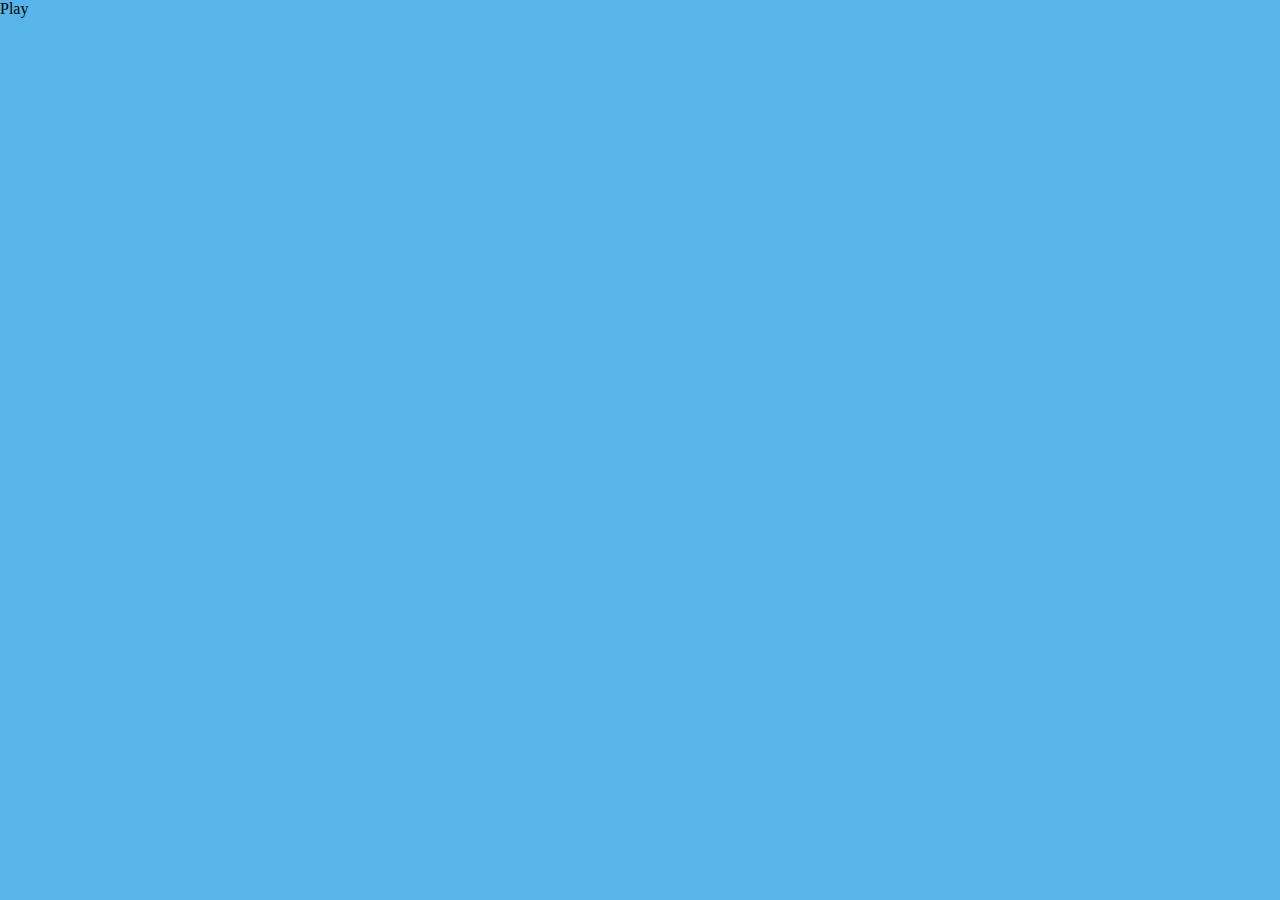
==== index.html @ 5c820115 "final classe game" ====
<!doctype html>
<html lang="en">
<head>
    <meta charset="UTF-8">
    <meta name="viewport"
          content="width=device-width, user-scalable=no, initial-scale=1.0, maximum-scale=1.0, minimum-scale=1.0">
    <link rel="stylesheet" href="/assets/css/style.css">
    <script type="module" src="/assets/js/app.js" defer></script>
    <meta http-equiv="X-UA-Compatible" content="ie=edge">
    <title>DragonSky</title>
</head>
<body>
<header>
    <div class="life">
        <p>Point de vie</p>

        <div class="pv">
            <div></div>
        </div>
    </div>
    <div class="timer-bg">
        <div class="timer">
            <div class="timer-graphic">
                <div class="arrow"></div>
                <div class="circle"></div>
            </div>
            <span class="timer-seconde btn_brd_blk">0s</span>
        </div>
    </div>

    <div class="score">
        <p>score</p>
        <p class="val">0</p>
    </div>
</header>
<main>

    <section id="home">
        <span class="btn-play">Play</span>
    </section>
    <section id="game"></section>
    <section id="win">
        <h1>win</h1>
        <span class="btn-next">Niveau Suivant</span>
        <span class="btn-home">FINI</span>
    </section>
    <section id="lose">
        <h1>lose</h1>
        <span class="btn-play">Retry</span>
        <span class="btn-home">FINI</span>
    </section>

</main>
</body>
</html>
---- assets/css/style.css ----
@keyframes animateStarting {
  0% {
    font-size: 30px;
  }
  50% {
    font-size: 100px;
  }
  100% {
    font-size: 30px;
  }
}
@keyframes animateLeftWing {
  0% {
    transform: rotate(10deg) translateX(0);
  }
  50% {
    transform: rotate(-25deg) translateX(20px);
  }
  100% {
    transform: rotate(10deg) translateX(0);
  }
}
@keyframes animateRightWing {
  0% {
    transform: rotate(-10deg) translateX(0);
  }
  50% {
    transform: rotate(25deg) translateX(-20px);
  }
  100% {
    transform: rotate(-10deg) translateX(0);
  }
}
@keyframes flipY {
  0% {
    transform: perspective(1000px) rotateY(0deg);
  }
  50% {
    transform: perspective(1000px) rotateY(90deg);
  }
  100% {
    transform: perspective(1000px) rotateY(0deg);
  }
}
/**
  animation zoom in zoom
 */
@keyframes zoom-in-zoom-level-1 {
  0% {
    transform: scale(0.8, 0.8);
  }
  50% {
    transform: scale(1, 1);
  }
  100% {
    transform: scale(0.8, 0.8);
  }
}
/**
  animation ratate any element
 */
@keyframes rotate-infinite {
  from {
    transform: rotate(0deg);
  }
  to {
    transform: rotate(360deg);
  }
}
.rotate-infinite {
  animation: rotate-infinite 2s linear infinite;
}

@keyframes cloudAnimation {
  0% {
    transform: translateX(100%);
  }
  50% {
    transform: translateX(50%);
  }
  100% {
    transform: translateX(100%);
  }
}
* {
  box-sizing: border-box;
}

body {
  background-color: #58b5ea;
  margin: 0;
  padding: 0;
}
body header {
  display: none;
  justify-content: space-between;
  align-items: center;
  position: absolute;
  height: 100px;
  top: 0;
  padding: 10px;
  width: 100vw;
}
body header .life {
  width: 30vw;
}
body header .life p {
  color: white;
  display: block;
  text-align: center;
}
body header .life .pv {
  border: 3px solid white;
  border-radius: 40px;
  width: 100%;
  position: relative;
  height: 30px;
  position: relative;
}
body header .life .pv div {
  position: absolute;
  top: 0;
  background-color: red;
  height: 100%;
  border-radius: 40px;
}
body header .timer-bg {
  margin-top: 130px;
  background-image: url("/assets/img/timer-bg.svg");
  background-repeat: no-repeat;
  background-position: center -30px;
}
body header .timer-bg .timer {
  text-align: center;
  color: #E2F500;
  padding: 110px 20px 20px;
}
body header .timer-bg .timer .timer-graphic {
  width: 70px;
  height: 70px;
  border-radius: 50%;
  border: 2px solid #000000;
  background-color: #FFDB01;
  position: relative;
  animation: zoom-in-zoom-level-1 30s ease infinite;
}
body header .timer-bg .timer .timer-graphic:before {
  content: "";
  width: 10px;
  height: 10px;
  border-radius: 50%;
  top: 50%;
  left: 50%;
  position: absolute;
  transform: translate(-50%, -50%);
  background-color: darkred;
  z-index: 10;
}
body header .timer-bg .timer .timer-graphic .arrow {
  clip-path: polygon(46.98% 25.17%, 100% 50%, 60% 50%, 60% 100%, 40% 100%, 40% 50%, 0% 50%);
  position: absolute;
  width: 12px;
  height: 42px;
  top: -10px;
  left: 28px;
  background: darkred;
  transform-origin: 50% 43px;
  transform: rotate(0deg);
  z-index: 10;
}
body header .timer-bg .timer .timer-graphic .circle {
  width: 70px;
  height: 70px;
  border: 2px solid black;
  border-radius: 50%;
  position: absolute;
  top: 50%;
  left: 50%;
  transform: translate(-50%, -50%);
  background-image: repeating-conic-gradient(from 0deg, #343434 0deg 0deg, #FFD005 0deg 360deg);
}
body header .timer-bg .timer .timer-seconde {
  padding-top: 20px;
  display: inline-block;
}
body header .score {
  width: 30vw;
  text-align: center;
  display: flex;
  flex-direction: column;
}
body header .score p:first-child {
  color: white;
  font-size: 18px;
  margin: 0;
}
body header .score p:last-child {
  color: red;
  font-size: 30px;
  margin: 0;
}
body main {
  width: 100vw;
  height: calc(100vh - 100px);
}
body main section#home {
  height: 100%;
  width: 100%;
}
body main section#game {
  display: none;
  margin-top: 100px;
  position: relative;
  width: 100%;
  height: 100%;
  overflow: hidden;
}
body main section#game .starting {
  position: absolute;
  left: 50%;
  top: 30%;
  transform: translate(-50%, -50%);
  font-size: 70px;
  animation: animateStarting 1s ease 0s;
  animation-fill-mode: forwards;
}
body main section#game .dragon {
  position: absolute;
  width: 100px;
  height: 150px;
  transition: top 0.1s ease 0s, left 0.1s ease 0s, rotate 0.3s ease 0s;
  background-image: url("/assets/img/dragon_b.svg");
  background-repeat: no-repeat;
  background-position: center;
}
body main section#game .dragon:before {
  content: "";
  width: 90px;
  height: 60px;
  background-image: url(/assets/img/dragon_l.svg);
  background-repeat: no-repeat;
  background-position: center;
  display: inline-block;
  position: absolute;
  left: -53px;
  top: 25px;
  animation: animateLeftWing 1s infinite linear;
  transform-origin: bottom right; /* ajuste l'origine de rotation de l'aile gauche */
}
body main section#game .dragon:after {
  content: "";
  width: 90px;
  height: 60px;
  background-image: url(/assets/img/dragon_r.svg);
  background-repeat: no-repeat;
  background-position: center;
  display: inline-block;
  position: absolute;
  right: -53px;
  top: 25px;
  animation: animateRightWing 1s infinite linear;
  transform-origin: bottom left;
}
body main section#game .small-rock, body main section#game .gold, body main section#game .goat, body main section#game .big-rock {
  width: 90px;
  height: 90px;
  border-radius: 50%;
  position: absolute;
  opacity: 0;
  background-image: url("/assets/img/small-rock.svg");
  background-repeat: no-repeat;
  background-size: auto 100%;
}
@media screen and (max-width: 767px) {
  body main section#game .small-rock, body main section#game .gold, body main section#game .goat, body main section#game .big-rock {
    width: 50px;
    height: 50px;
  }
}
body main section#game .big-rock {
  width: 160px;
  height: 160px;
  background-image: url("/assets/img/big-rock.svg");
  background-repeat: no-repeat;
  background-size: auto 100%;
}
@media screen and (max-width: 767px) {
  body main section#game .big-rock {
    width: 80px;
    height: 80px;
  }
}
body main section#game .goat {
  background-image: url("/assets/img/goat.svg");
  background-repeat: no-repeat;
  background-size: auto 100%;
  border-radius: 0;
  background-color: transparent;
  border: none;
  width: 180px;
  height: 180px;
}
@media screen and (max-width: 767px) {
  body main section#game .goat {
    width: 100px;
    height: 100px;
  }
}
body main section#game .gold {
  background-color: gold;
  width: 30px;
  height: 30px;
  background-image: url("/assets/img/coin.png");
  background-repeat: no-repeat;
  background-size: 100%;
  animation: flipY 2s infinite linear;
}
body main section#game .cloud-a,
body main section#game .cloud-b,
body main section#game .cloud-c {
  position: absolute;
  border-radius: 50%;
  opacity: 0.8;
  z-index: -1;
  mix-blend-mode: lighten;
  background-repeat: no-repeat;
}
body main section#game .cloud-a {
  background-image: url("/assets/img/cloud-a.svg");
}
body main section#game .cloud-b {
  background-image: url("/assets/img/cloud-b.svg");
}
body main section#game .cloud-c {
  background-image: url("/assets/img/cloud-c.svg");
}
body main section#lose {
  position: relative;
  width: 100%;
  height: 100%;
  overflow: hidden;
  display: none;
}
body main section#lose .btn-play, body main section#lose .btn-home {
  display: block;
}
body main section#win {
  position: relative;
  width: 100%;
  height: 100%;
  overflow: hidden;
  display: none;
}
body main section#win .btn-play, body main section#win .btn-home {
  display: block;
}
body main .cloud-animate {
  animation: cloudAnimation 20s linear infinite;
}

/*# sourceMappingURL=style.css.map */
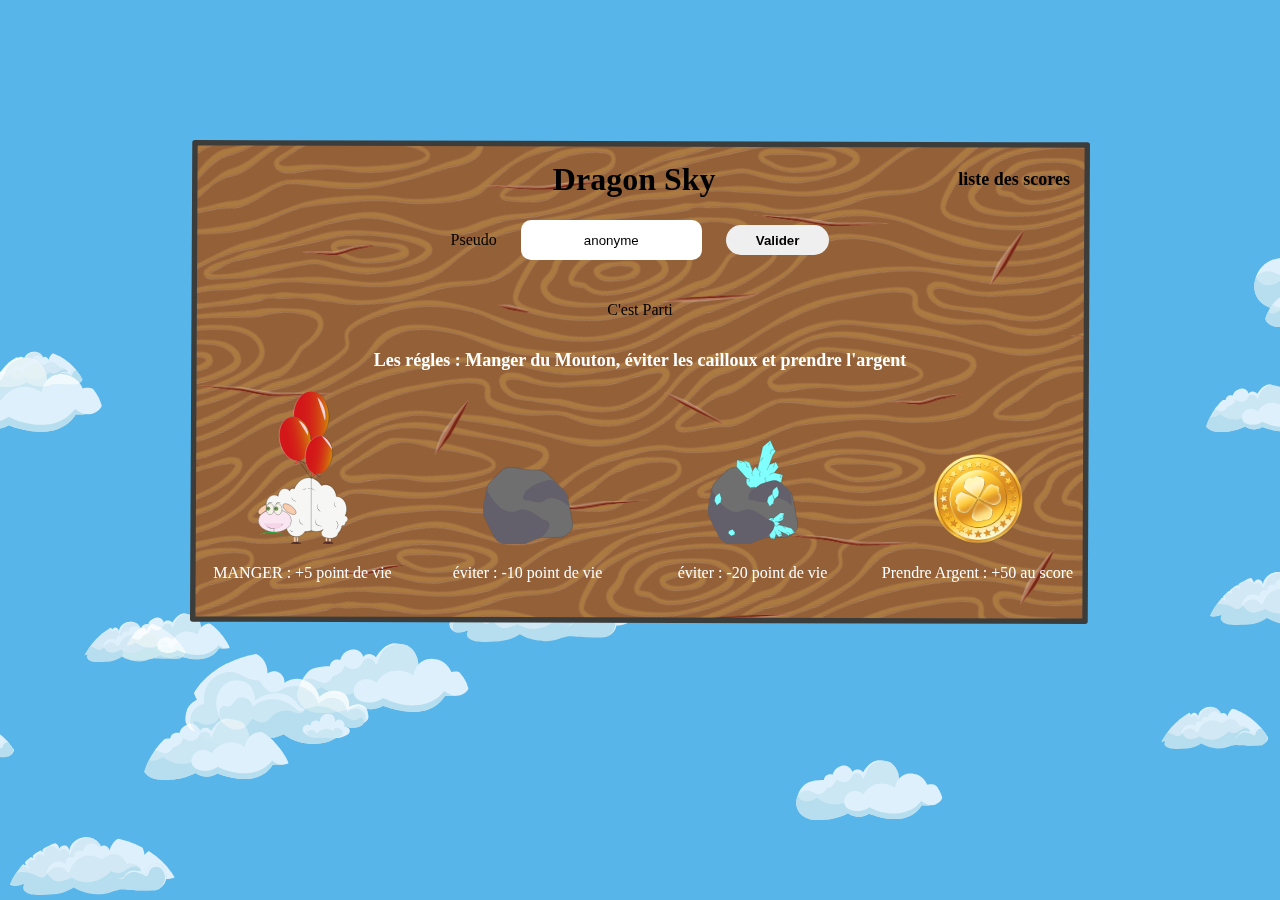
==== commit c863f76b: "add save score in local storage" ====
--- a/index.html
+++ b/index.html
@@ -36,7 +36,41 @@
 <main>
 
     <section id="home">
-        <span class="btn-play">Play</span>
+        <div class="card">
+            <div class="header">
+                <span class="last-score"></span></span>
+                <h1>Dragon Sky</h1>
+                <span class="list-score">liste des scores</span>
+            </div>
+            <div class="form">
+                <div>
+                    <label for="login">Pseudo</label>
+                    <input type="text" id="login">
+                    <button class="btn-submit">Valider</button>
+                </div>
+                <span class="btn-play">C'est Parti</span>
+            </div>
+            <div class="slug">Les régles : Manger du Mouton, éviter les cailloux et prendre l'argent</div>
+            <div class="rules">
+                <div>
+                    <img src="/assets/img/goat.svg" alt="">
+                    <p>MANGER : +5 point de vie</p>
+                </div>
+                <div>
+                    <img src="/assets/img/small-rock.svg" alt="">
+                    <p>éviter : -10 point de vie</p>
+                </div>
+                <div>
+                    <img src="/assets/img/big-rock.svg" alt="">
+                    <p>éviter : -20 point de vie</p>
+                </div>
+                <div>
+                    <img src="/assets/img/coin.png" alt="">
+                    <p>Prendre Argent : +50 au score </p>
+                </div>
+
+            </div>
+        </div>
     </section>
     <section id="game"></section>
     <section id="win">
--- a/assets/css/style.css
+++ b/assets/css/style.css
@@ -206,6 +206,89 @@
 body main section#home {
   height: 100%;
   width: 100%;
+  position: relative;
+  overflow: hidden;
+  margin-top: 100px;
+}
+body main section#home .card {
+  width: 95vw;
+  max-width: 900px;
+  height: 80vh;
+  background-image: url(/assets/img/card.svg);
+  background-repeat: no-repeat;
+  background-size: 100%;
+  position: absolute;
+  top: 50%;
+  left: 50%;
+  transform: translate(-50%, -50%);
+}
+body main section#home .card .header {
+  display: flex;
+  justify-content: space-between;
+  align-items: center;
+  padding: 0 20px;
+}
+body main section#home .card .header .last-score, body main section#home .card .header .list-score {
+  font-size: 18px;
+  font-weight: bold;
+  min-width: 100px;
+}
+body main section#home .card .header h1 {
+  text-align: center;
+}
+body main section#home .card .form {
+  display: flex;
+  justify-content: center;
+  flex-direction: column;
+  gap: 30px;
+  text-align: center;
+  line-height: 40px;
+}
+body main section#home .card .form input {
+  height: 40px;
+  border-radius: 10px;
+  border: none;
+  box-shadow: none;
+  text-align: center;
+  margin: 0 20px;
+}
+body main section#home .card .form button {
+  padding: 0 30px;
+  border-radius: 25px;
+  border: none;
+  box-shadow: none;
+  font-weight: bold;
+  height: 30px;
+}
+body main section#home .card .slug {
+  padding: 20px;
+  font-size: 18px;
+  font-weight: bold;
+  text-align: center;
+  color: white;
+}
+body main section#home .card .rules {
+  display: flex;
+  justify-content: space-between;
+  align-items: flex-end;
+  flex-wrap: wrap;
+  align-content: flex-end;
+  position: relative;
+}
+body main section#home .card .rules div {
+  width: 25%;
+  text-align: center;
+}
+body main section#home .card .rules div img {
+  width: 50%;
+  max-height: 100%;
+  object-fit: contain;
+}
+body main section#home .card .rules div img:nth-child(1) {
+  max-width: 40%;
+}
+body main section#home .card .rules div p {
+  color: white;
 }
 body main section#game {
   display: none;
@@ -315,9 +398,29 @@
   background-size: 100%;
   animation: flipY 2s infinite linear;
 }
-body main section#game .cloud-a,
-body main section#game .cloud-b,
-body main section#game .cloud-c {
+body main section#lose {
+  position: relative;
+  width: 100%;
+  height: 100%;
+  overflow: hidden;
+  display: none;
+}
+body main section#lose .btn-play, body main section#lose .btn-home {
+  display: block;
+}
+body main section#win {
+  position: relative;
+  width: 100%;
+  height: 100%;
+  overflow: hidden;
+  display: none;
+}
+body main section#win .btn-play, body main section#win .btn-home {
+  display: block;
+}
+body main .cloud-a,
+body main .cloud-b,
+body main .cloud-c {
   position: absolute;
   border-radius: 50%;
   opacity: 0.8;
@@ -325,34 +428,14 @@
   mix-blend-mode: lighten;
   background-repeat: no-repeat;
 }
-body main section#game .cloud-a {
+body main .cloud-a {
   background-image: url("/assets/img/cloud-a.svg");
 }
-body main section#game .cloud-b {
+body main .cloud-b {
   background-image: url("/assets/img/cloud-b.svg");
 }
-body main section#game .cloud-c {
+body main .cloud-c {
   background-image: url("/assets/img/cloud-c.svg");
-}
-body main section#lose {
-  position: relative;
-  width: 100%;
-  height: 100%;
-  overflow: hidden;
-  display: none;
-}
-body main section#lose .btn-play, body main section#lose .btn-home {
-  display: block;
-}
-body main section#win {
-  position: relative;
-  width: 100%;
-  height: 100%;
-  overflow: hidden;
-  display: none;
-}
-body main section#win .btn-play, body main section#win .btn-home {
-  display: block;
 }
 body main .cloud-animate {
   animation: cloudAnimation 20s linear infinite;
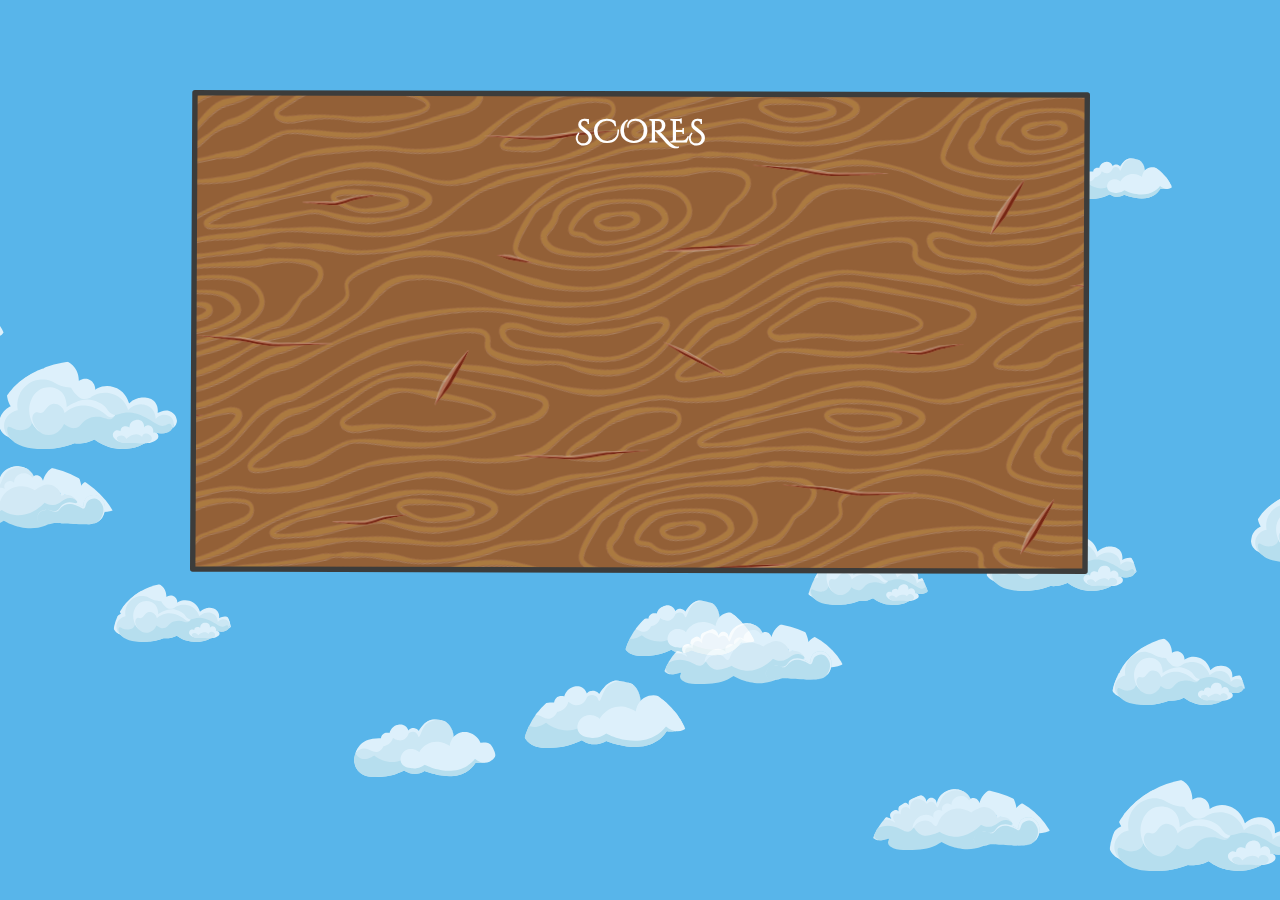
==== commit 72105a1b: "final version with assets design" ====
--- a/index.html
+++ b/index.html
@@ -35,17 +35,17 @@
 </header>
 <main>
 
-    <section id="home">
+    <section id="home" style="display: none">
         <div class="card">
             <div class="header">
                 <span class="last-score"></span></span>
                 <h1>Dragon Sky</h1>
-                <span class="list-score">liste des scores</span>
+                <span class="btn-list">liste des scores</span>
             </div>
             <div class="form">
                 <div>
                     <label for="login">Pseudo</label>
-                    <input type="text" id="login">
+                    <input  placeholder="Login" type="text" id="login">
                     <button class="btn-submit">Valider</button>
                 </div>
                 <span class="btn-play">C'est Parti</span>
@@ -73,15 +73,19 @@
         </div>
     </section>
     <section id="game"></section>
-    <section id="win">
-        <h1>win</h1>
-        <span class="btn-next">Niveau Suivant</span>
-        <span class="btn-home">FINI</span>
+    <section id="win" >
+        <span class="btn-next"></span>
+        <span class="btn-home"></span>
     </section>
-    <section id="lose">
-        <h1>lose</h1>
-        <span class="btn-play">Retry</span>
-        <span class="btn-home">FINI</span>
+    <section id="lose" >
+        <span class="btn-play"></span>
+        <span class="btn-home"></span>
+    </section>
+    <section id="list-score" style="display: block" >
+        <div class="card">
+            <div class="header"><h1>SCORES</h1></div>
+            <ul></ul>
+        </div>
     </section>
 
 </main>
--- a/assets/css/style.css
+++ b/assets/css/style.css
@@ -82,7 +82,14 @@
     transform: translateX(100%);
   }
 }
+@font-face {
+  font-family: "cinzel";
+  src: url("/assets/fonts/CinzelDecorative-Black.ttf");
+  src: url("/assets/fonts/CinzelDecorative-Bold.ttf");
+  src: url("/assets/fonts/CinzelDecorative-Regular.ttf");
+}
 * {
+  font-family: cinzel, "roboto", "sans-serif";
   box-sizing: border-box;
 }
 
@@ -227,6 +234,7 @@
   justify-content: space-between;
   align-items: center;
   padding: 0 20px;
+  color: white;
 }
 body main section#home .card .header .last-score, body main section#home .card .header .list-score {
   font-size: 18px;
@@ -251,6 +259,10 @@
   box-shadow: none;
   text-align: center;
   margin: 0 20px;
+}
+body main section#home .card .form label {
+  font-weight: bold;
+  color: white;
 }
 body main section#home .card .form button {
   padding: 0 30px;
@@ -260,6 +272,20 @@
   font-weight: bold;
   height: 30px;
 }
+body main section#home .card .form .btn-play {
+  font-weight: bold;
+  color: white;
+  border: 2px solid white;
+  max-width: 200px;
+  margin: 0 auto;
+  margin: 0 auto;
+  border-radius: 25px;
+  flex: 1;
+  width: 25%;
+}
+body main section#home .card .form .btn-play:active {
+  background-color: rgba(255, 255, 255, 0.2);
+}
 body main section#home .card .slug {
   padding: 20px;
   font-size: 18px;
@@ -289,6 +315,8 @@
 }
 body main section#home .card .rules div p {
   color: white;
+  font-weight: bold;
+  font-size: 14px;
 }
 body main section#game {
   display: none;
@@ -401,22 +429,80 @@
 body main section#lose {
   position: relative;
   width: 100%;
-  height: 100%;
+  height: 100vh;
   overflow: hidden;
   display: none;
+  background-image: url(/assets/img/lose.png);
+  background-repeat: no-repeat;
+  background-size: 100%;
+  background-color: #411d0c;
 }
 body main section#lose .btn-play, body main section#lose .btn-home {
   display: block;
+  position: absolute;
+  bottom: 180px;
+  right: 20px;
+  width: 230px;
+  height: 60px;
+}
+body main section#lose .btn-play:active, body main section#lose .btn-play:hover, body main section#lose .btn-home:active, body main section#lose .btn-home:hover {
+  cursor: pointer;
+}
+body main section#lose .btn-play {
+  bottom: 240px;
 }
 body main section#win {
   position: relative;
   width: 100%;
-  height: 100%;
+  height: 100vh;
   overflow: hidden;
   display: none;
-}
-body main section#win .btn-play, body main section#win .btn-home {
+  background-image: url(/assets/img/win.png);
+  background-repeat: no-repeat;
+  background-size: 100%;
+  background-color: #411d0c;
+}
+body main section#win .btn-next, body main section#win .btn-home {
   display: block;
+  position: absolute;
+  width: 250px;
+  height: 130px;
+}
+body main section#win .btn-next:active, body main section#win .btn-next:hover, body main section#win .btn-home:active, body main section#win .btn-home:hover {
+  cursor: pointer;
+}
+body main section#win .btn-next {
+  bottom: 210px;
+  right: 40px;
+}
+body main section#win .btn-home {
+  bottom: 205px;
+  left: 70px;
+}
+body main section#list-score {
+  position: relative;
+  width: 100%;
+  height: 100vh;
+  overflow: hidden;
+}
+body main section#list-score .card {
+  width: 95vw;
+  max-width: 900px;
+  height: 80vh;
+  background-image: url(/assets/img/card.svg);
+  background-repeat: no-repeat;
+  background-size: 100%;
+  position: absolute;
+  top: 50%;
+  left: 50%;
+  transform: translate(-50%, -50%);
+}
+body main section#list-score .card .header {
+  padding: 0 20px;
+  color: white;
+}
+body main section#list-score .card .header h1 {
+  text-align: center;
 }
 body main .cloud-a,
 body main .cloud-b,
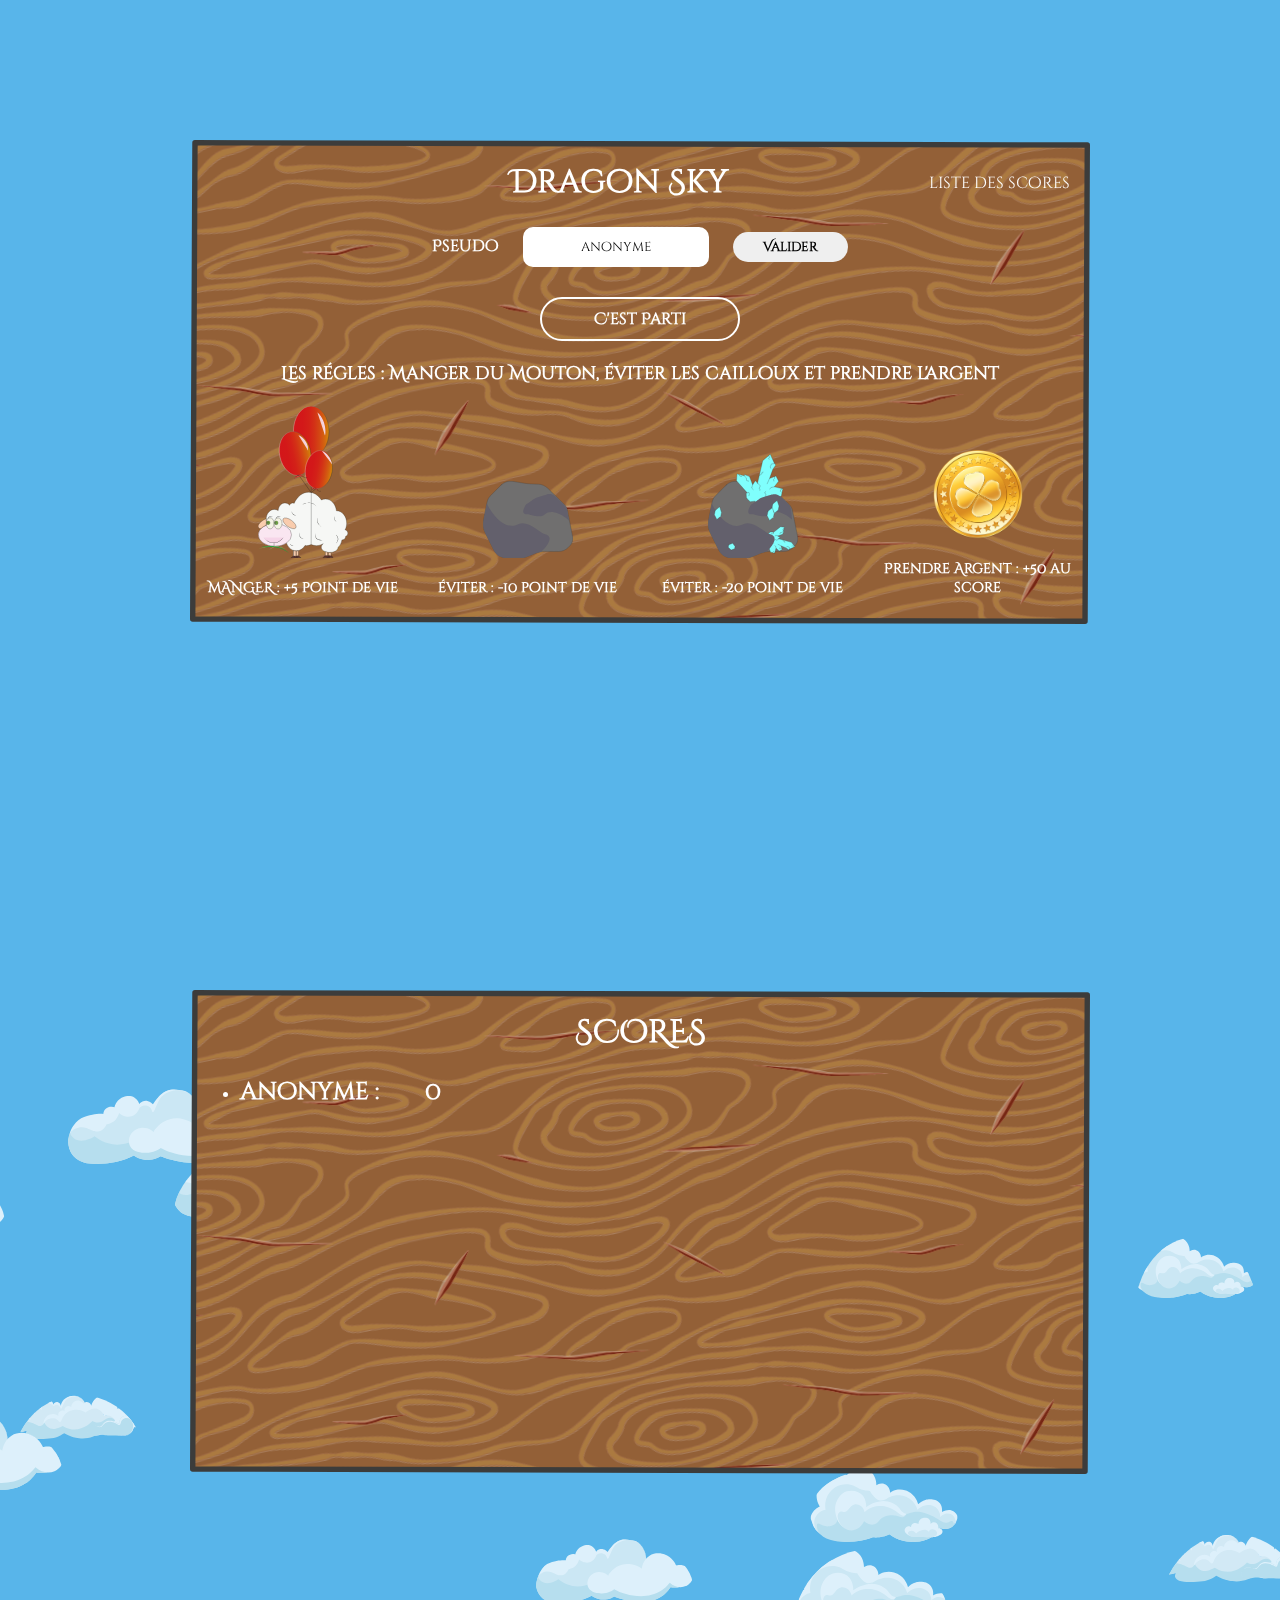
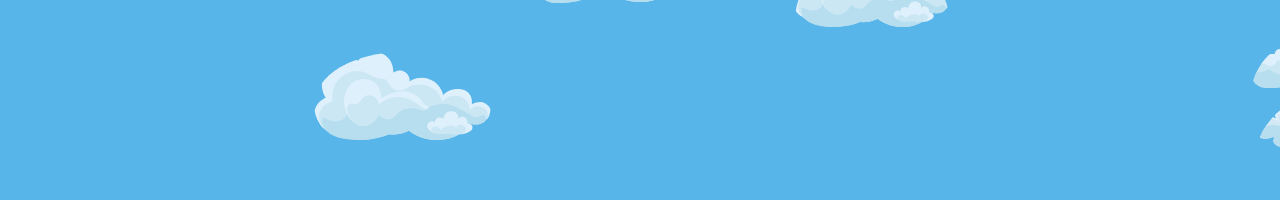
==== commit 00afbaad: "update home" ====
--- a/index.html
+++ b/index.html
@@ -35,7 +35,7 @@
 </header>
 <main>
 
-    <section id="home" style="display: none">
+    <section id="home" >
         <div class="card">
             <div class="header">
                 <span class="last-score"></span></span>
@@ -81,7 +81,7 @@
         <span class="btn-play"></span>
         <span class="btn-home"></span>
     </section>
-    <section id="list-score" style="display: block" >
+    <section id="list-score"  >
         <div class="card">
             <div class="header"><h1>SCORES</h1></div>
             <ul></ul>
--- a/assets/css/style.css
+++ b/assets/css/style.css
@@ -504,6 +504,17 @@
 body main section#list-score .card .header h1 {
   text-align: center;
 }
+body main section#list-score .card ul {
+  padding-left: 50px;
+  color: white;
+  font-weight: bold;
+}
+body main section#list-score .card ul .name {
+  margin-right: 40px;
+}
+body main section#list-score .card ul .name, body main section#list-score .card ul .score {
+  font-size: 24px;
+}
 body main .cloud-a,
 body main .cloud-b,
 body main .cloud-c {
